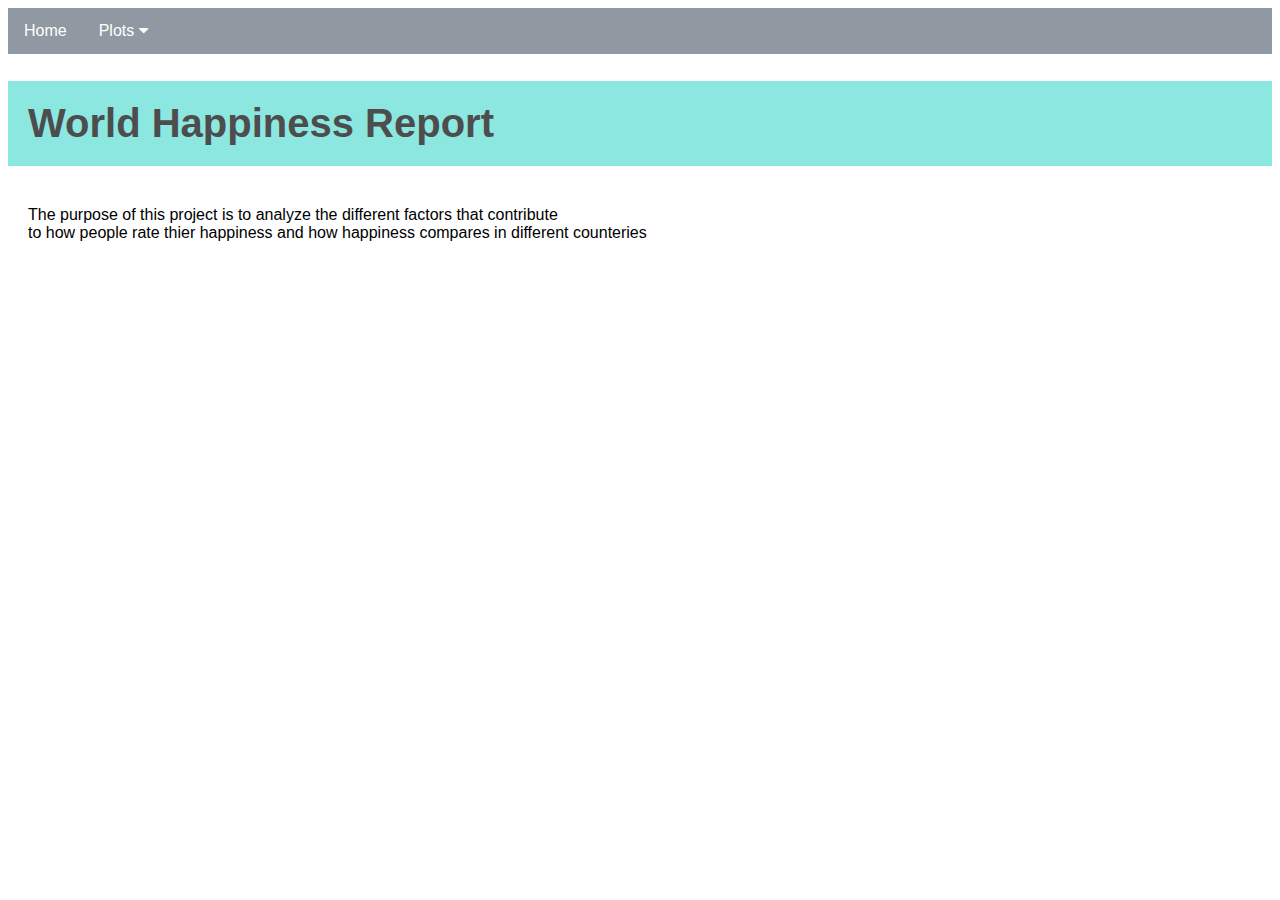
==== Project_2- 2/index.html @ 651f3692 "Add files via upload" ====
<!DOCTYPE html>
<html lang="en">

<!navigation bar> 
<meta name="viewport" content="width=device-width, initial-scale=1">
<link rel="stylesheet" href="https://cdnjs.cloudflare.com/ajax/libs/font-awesome/4.7.0/css/font-awesome.min.css">
<style>
.navbar {
  overflow: hidden;
  background-color:rgb(144, 153, 161);
  font-family: Arial, Helvetica, sans-serif;
}

.navbar a {
  float: left;
  font-size: 16px;
  color: white;
  text-align: center;
  padding: 14px 16px;
  text-decoration: none;
}

.dropdown {
  float: left;
  overflow: hidden;
}

.dropdown .dropbtn {
  cursor: pointer;
  font-size: 16px;  
  border: none;
  outline: none;
  color: white;
  padding: 14px 16px;
  background-color: inherit;
  font-family: inherit;
  margin: 0;
}

.navbar a:hover, .dropdown:hover .dropbtn, .dropbtn:focus {
  background-color:rgb(139, 231, 224);
}

.dropdown-content {
  display: none;
  position: absolute;
  background-color: #f9f9f9;
  min-width: 160px;
  box-shadow: 0px 8px 16px 0px rgba(0,0,0,0.2);
  z-index: 1;
}

.dropdown-content a {
  float: none;
  color: black;
  padding: 12px 16px;
  text-decoration: none;
  display: block;
  text-align: left;
}

.dropdown-content a:hover {
  background-color: #ddd;
}

.show {
  display: block;
}
</style>
</head>
<body>

<div class="navbar">
        <a href="index.html">Home</a>
        <div class="dropdown">
        <button class="dropbtn" onclick="myFunction()">Plots
          <i class="fa fa-caret-down"></i>
        </button>
        <div class="dropdown-content" id="myDropdown">
          <a href="max_temp.html">plot 1</a>
          <a href="humidity.html">plot 2</a>
          <a href="cloudiness.html">plot 3</a>
        </div>
        </div> 
</div>

<script>
/* When the user clicks on the button, 
toggle between hiding and showing the dropdown content */
function myFunction() {
  document.getElementById("myDropdown").classList.toggle("show");
}

// Close the dropdown if the user clicks outside of it
window.onclick = function(e) {
  if (!e.target.matches('.dropbtn')) {
  var myDropdown = document.getElementById("myDropdown");
    if (myDropdown.classList.contains('show')) {
      myDropdown.classList.remove('show');
    }
  }
}
</script>
      <style>
        nav { 
            font-family: Arial, Helvetica, sans-serif;
            background-color: rgb(201, 202, 202);  
        }
      </style>
 
      <head>
    <meta charset="utf-8">
    <title> World Happiness Report </title>
  </head>
  <body>
      <style>
        h1 { 
            background-color: rgb(139, 231, 224);
            font-size: 40px;
            font-family: Arial, Helvetica, sans-serif;
            color:rgb(77, 77, 77);
            margin-bottom: 20px;
            padding: 20px;
            
        }
      </style>
    <h1>World Happiness Report</h1>
      <style>
        p {
          font-family: Arial, Helvetica, sans-serif;
          padding: 20px;
        }
      </style>





<!description of project> 

<p> The purpose of this project is to analyze the different factors that contribute <br> to how people rate thier happiness and how happiness compares in different counteries </p></p>
   
   

<style>
    p {  padding: 20px;
   
    }
</style>
<script src="https://d3js.org/d3.v6.min.js"></script>
<script src="/static/js/app.js"></script>
</body>

</html>











   
</body>
</html>
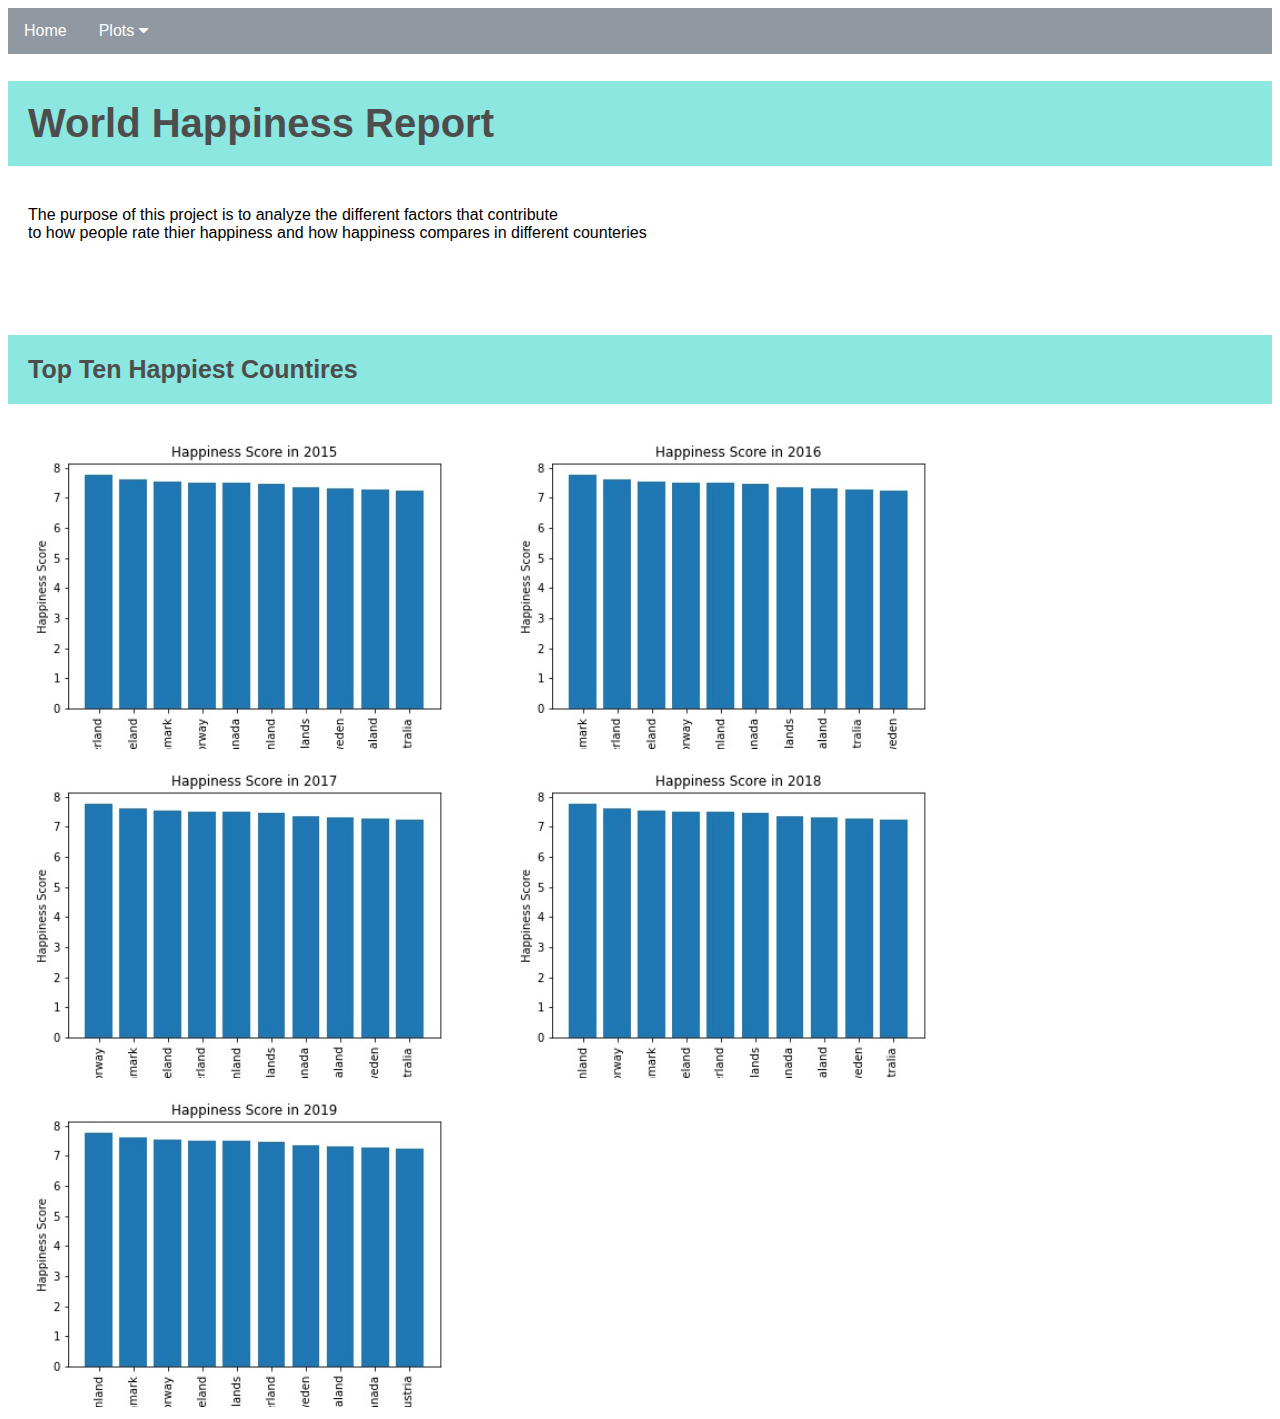
==== commit d149cd45: "html update" ====
--- a/Project_2- 2/index.html
+++ b/Project_2- 2/index.html
@@ -77,9 +77,9 @@
           <i class="fa fa-caret-down"></i>
         </button>
         <div class="dropdown-content" id="myDropdown">
-          <a href="max_temp.html">plot 1</a>
-          <a href="humidity.html">plot 2</a>
-          <a href="cloudiness.html">plot 3</a>
+          
+          <a href="DCC/idklol/index.html" target="_blank">Choropleth Map</a>
+
         </div>
         </div> 
 </div>
@@ -139,8 +139,7 @@
 <!description of project> 
 
 <p> The purpose of this project is to analyze the different factors that contribute <br> to how people rate thier happiness and how happiness compares in different counteries </p></p>
-   
-   
+
 
 <style>
     p {  padding: 20px;
@@ -153,10 +152,13 @@
 
 </html>
 
+<h1 style="font-size:25px;">Top Ten Happiest Countires</h1>
 
-
-
-
+<img src="2015.jpg" alt="2015" width="480" height="325">
+<img src="2016.jpg" alt="2016" width="480" height="325">
+<img src="2017.jpg" alt="2017" width="480" height="325">
+<img src="2018.jpg" alt="2018" width="480" height="325">
+<img src="2019.jpg" alt="2019" width="480" height="325">
 
 
 
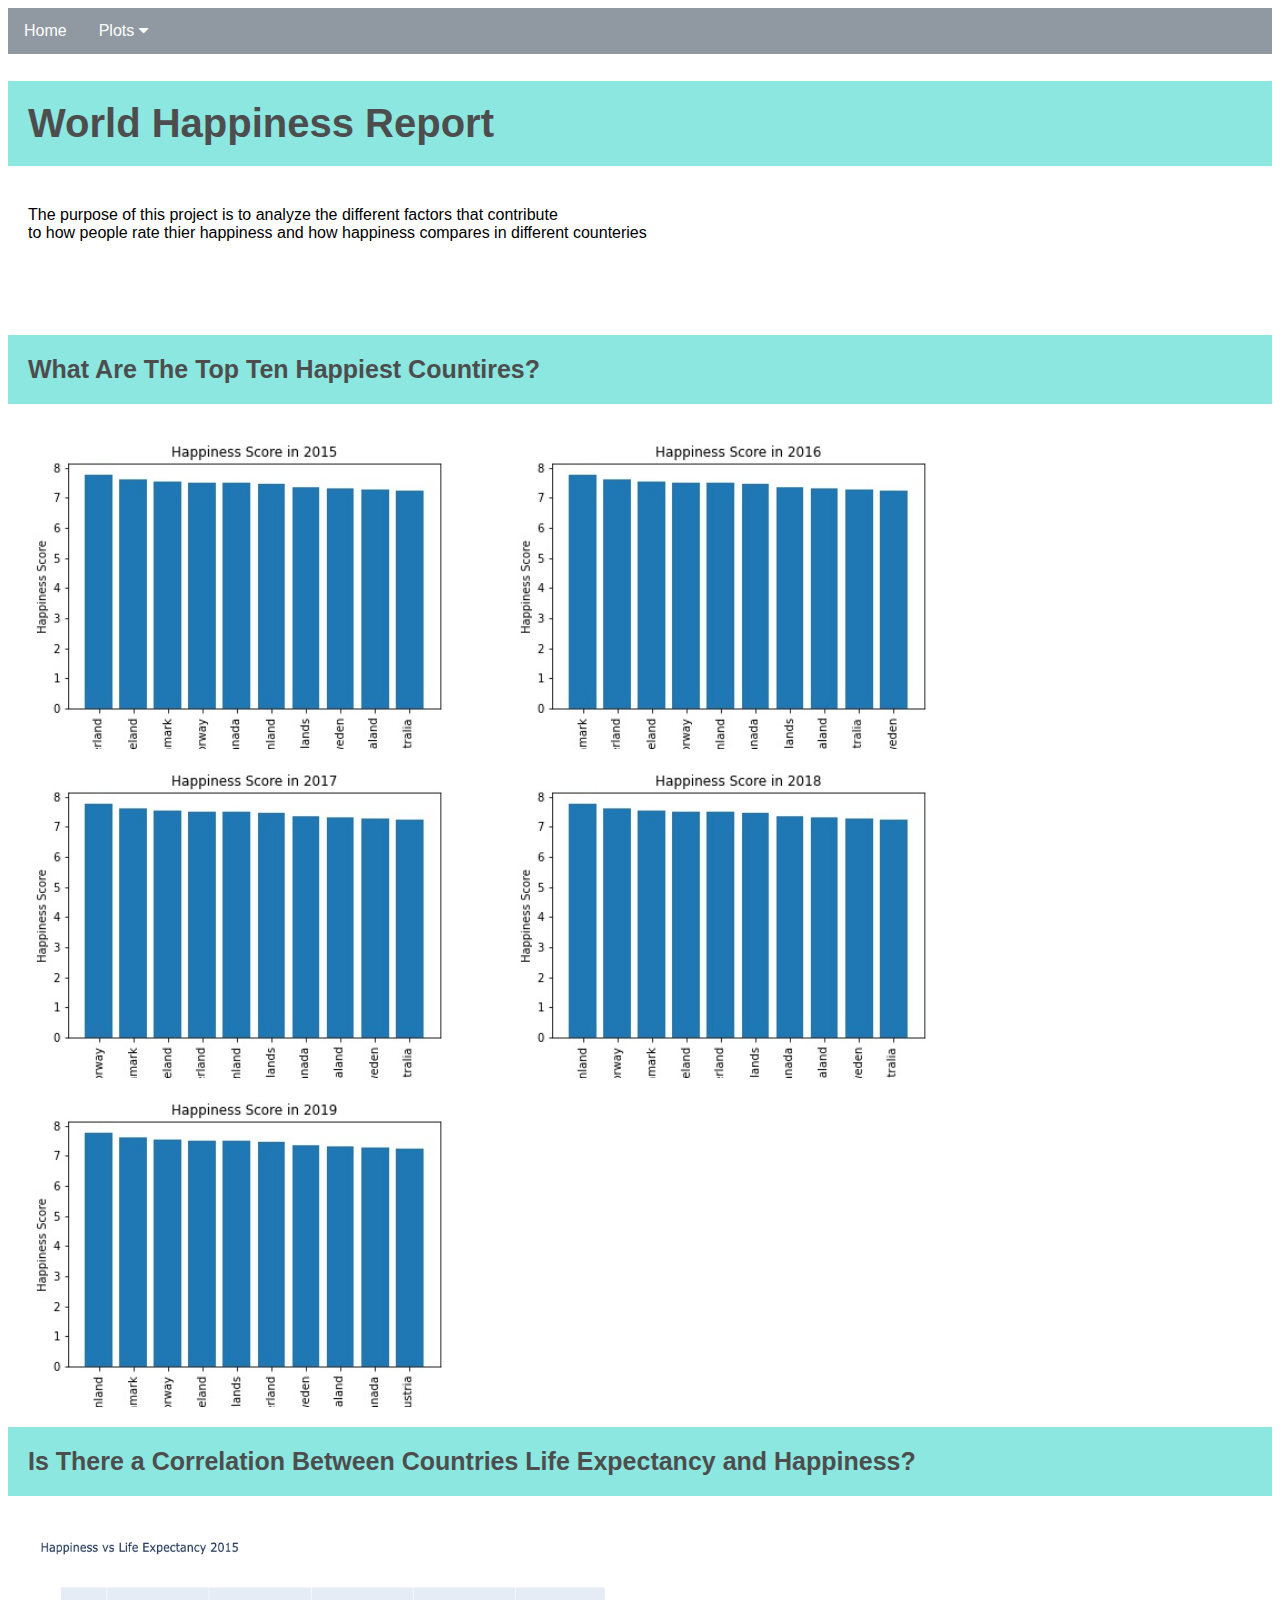
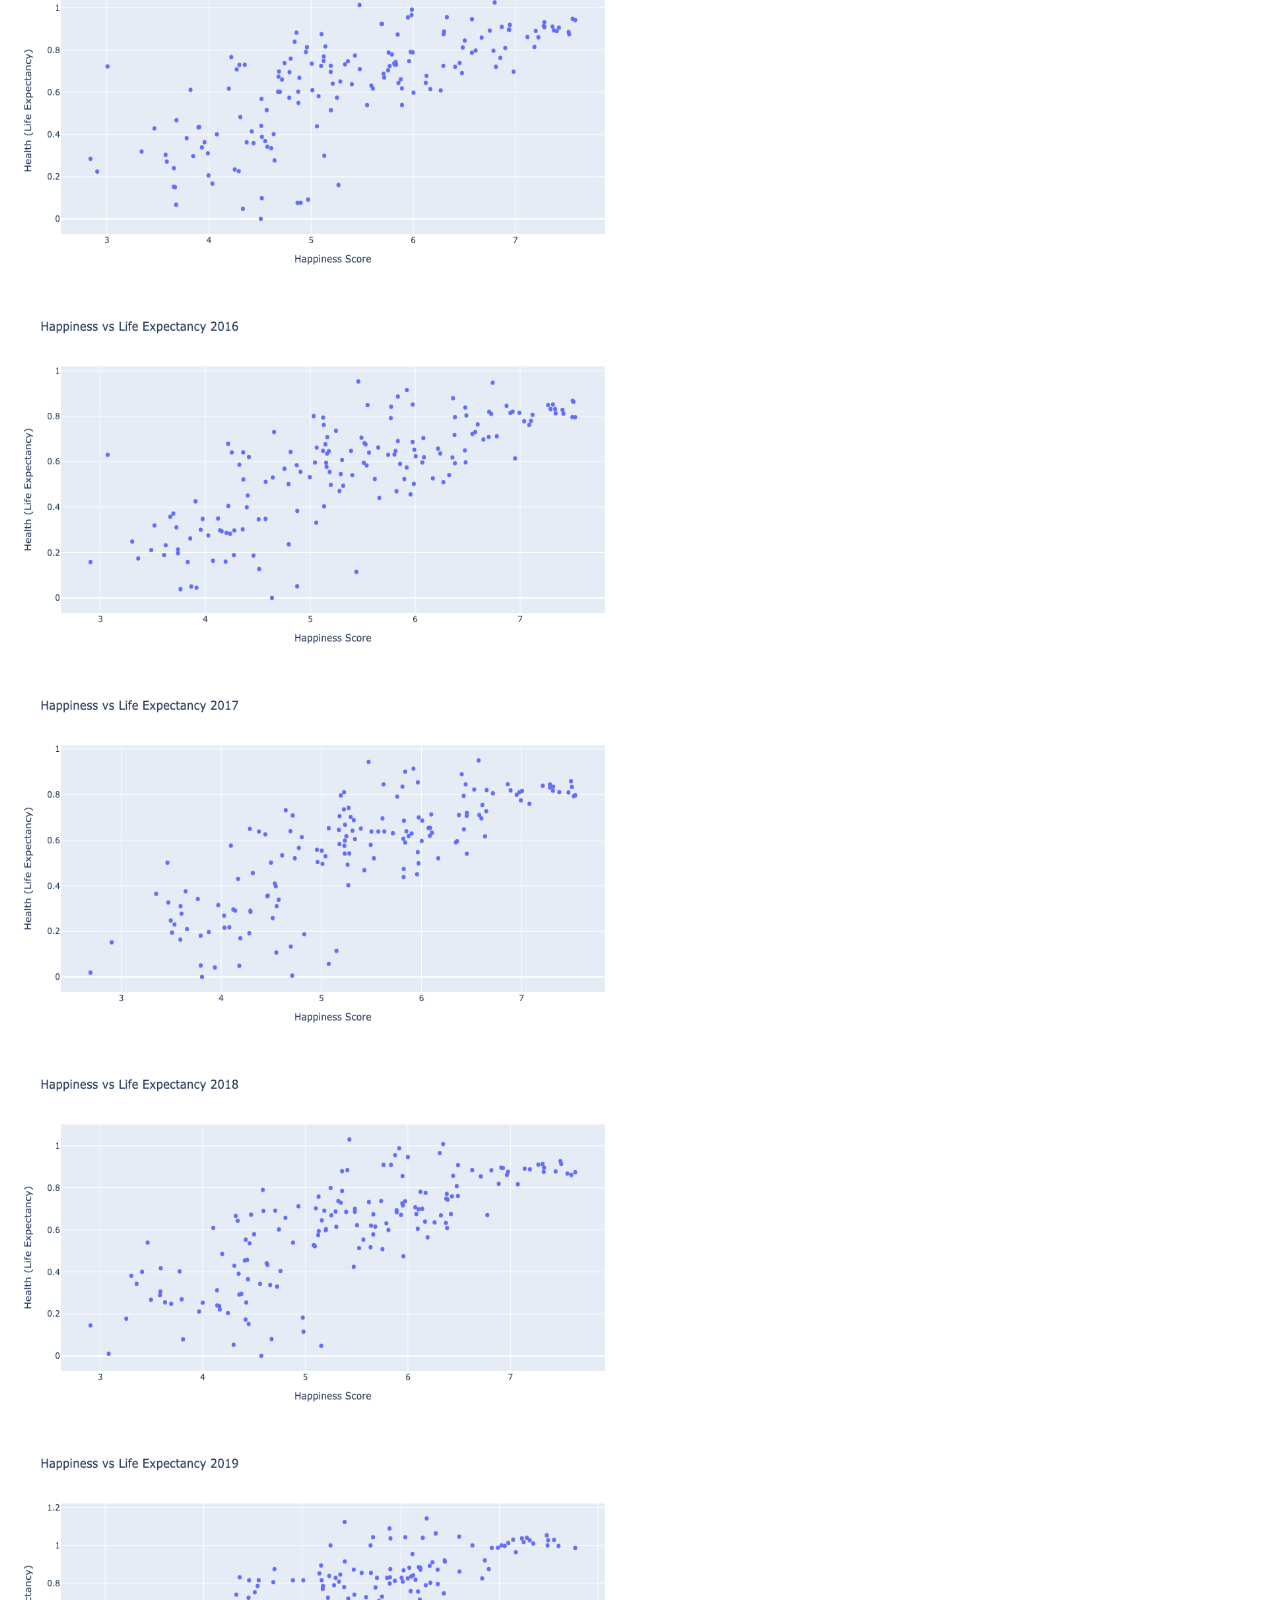
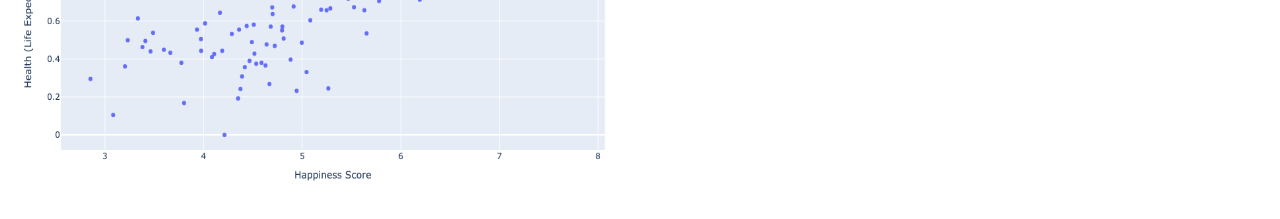
==== commit 0b1bd240: "update html" ====
--- a/Project_2- 2/index.html
+++ b/Project_2- 2/index.html
@@ -152,7 +152,7 @@
 
 </html>
 
-<h1 style="font-size:25px;">Top Ten Happiest Countires</h1>
+<h1 style="font-size:25px;">What Are The Top Ten Happiest Countires?</h1>
 
 <img src="2015.jpg" alt="2015" width="480" height="325">
 <img src="2016.jpg" alt="2016" width="480" height="325">
@@ -160,8 +160,13 @@
 <img src="2018.jpg" alt="2018" width="480" height="325">
 <img src="2019.jpg" alt="2019" width="480" height="325">
 
+<h1 style="font-size:25px;">Is There a Correlation Between Countries Life Expectancy and Happiness?</h1>
 
-
+<img src="scatter2015.png" alt="2015" width="650" height="375">
+<img src="scatter2016.png" alt="2016" width="650" height="375">
+<img src="scatter2017.png" alt="2017" width="650" height="375">
+<img src="scatter2018.png" alt="2018" width="650" height="375">
+<img src="scatter2019.png" alt="2019" width="650" height="375">
 
 
 
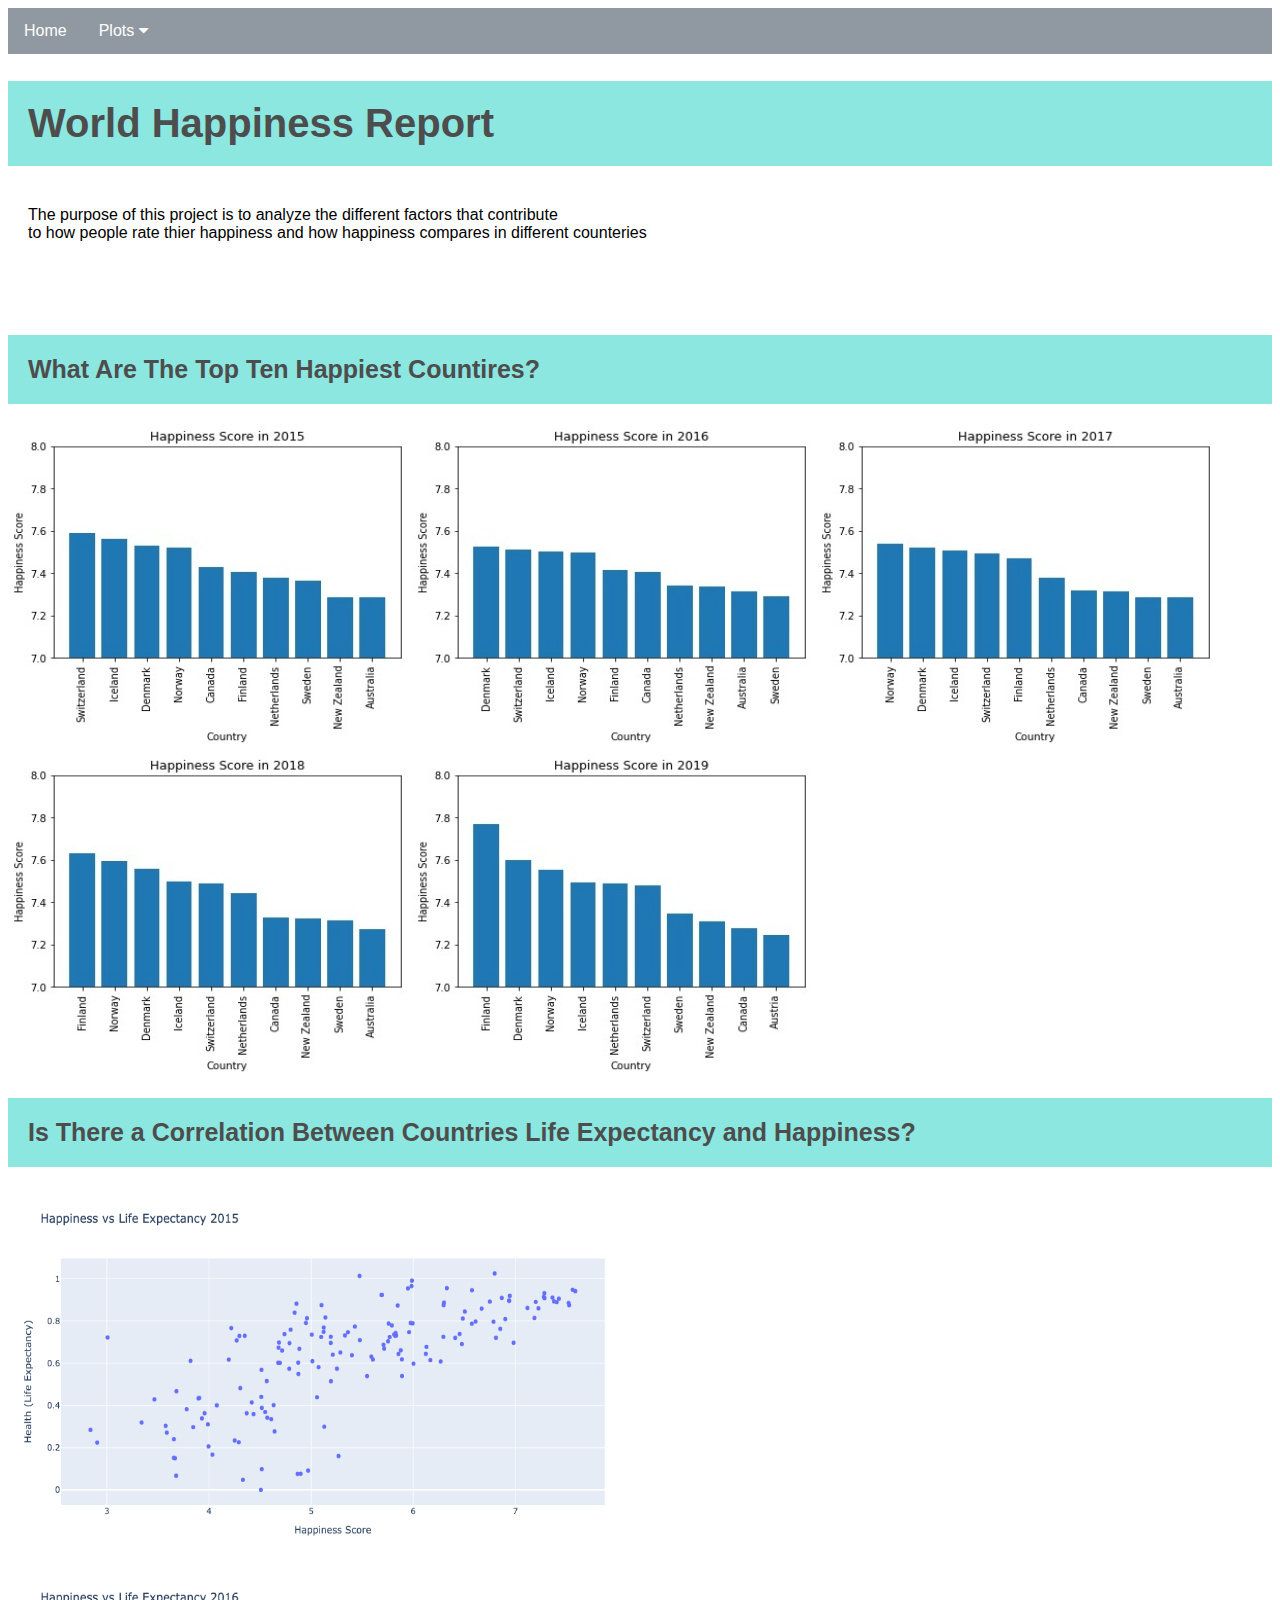
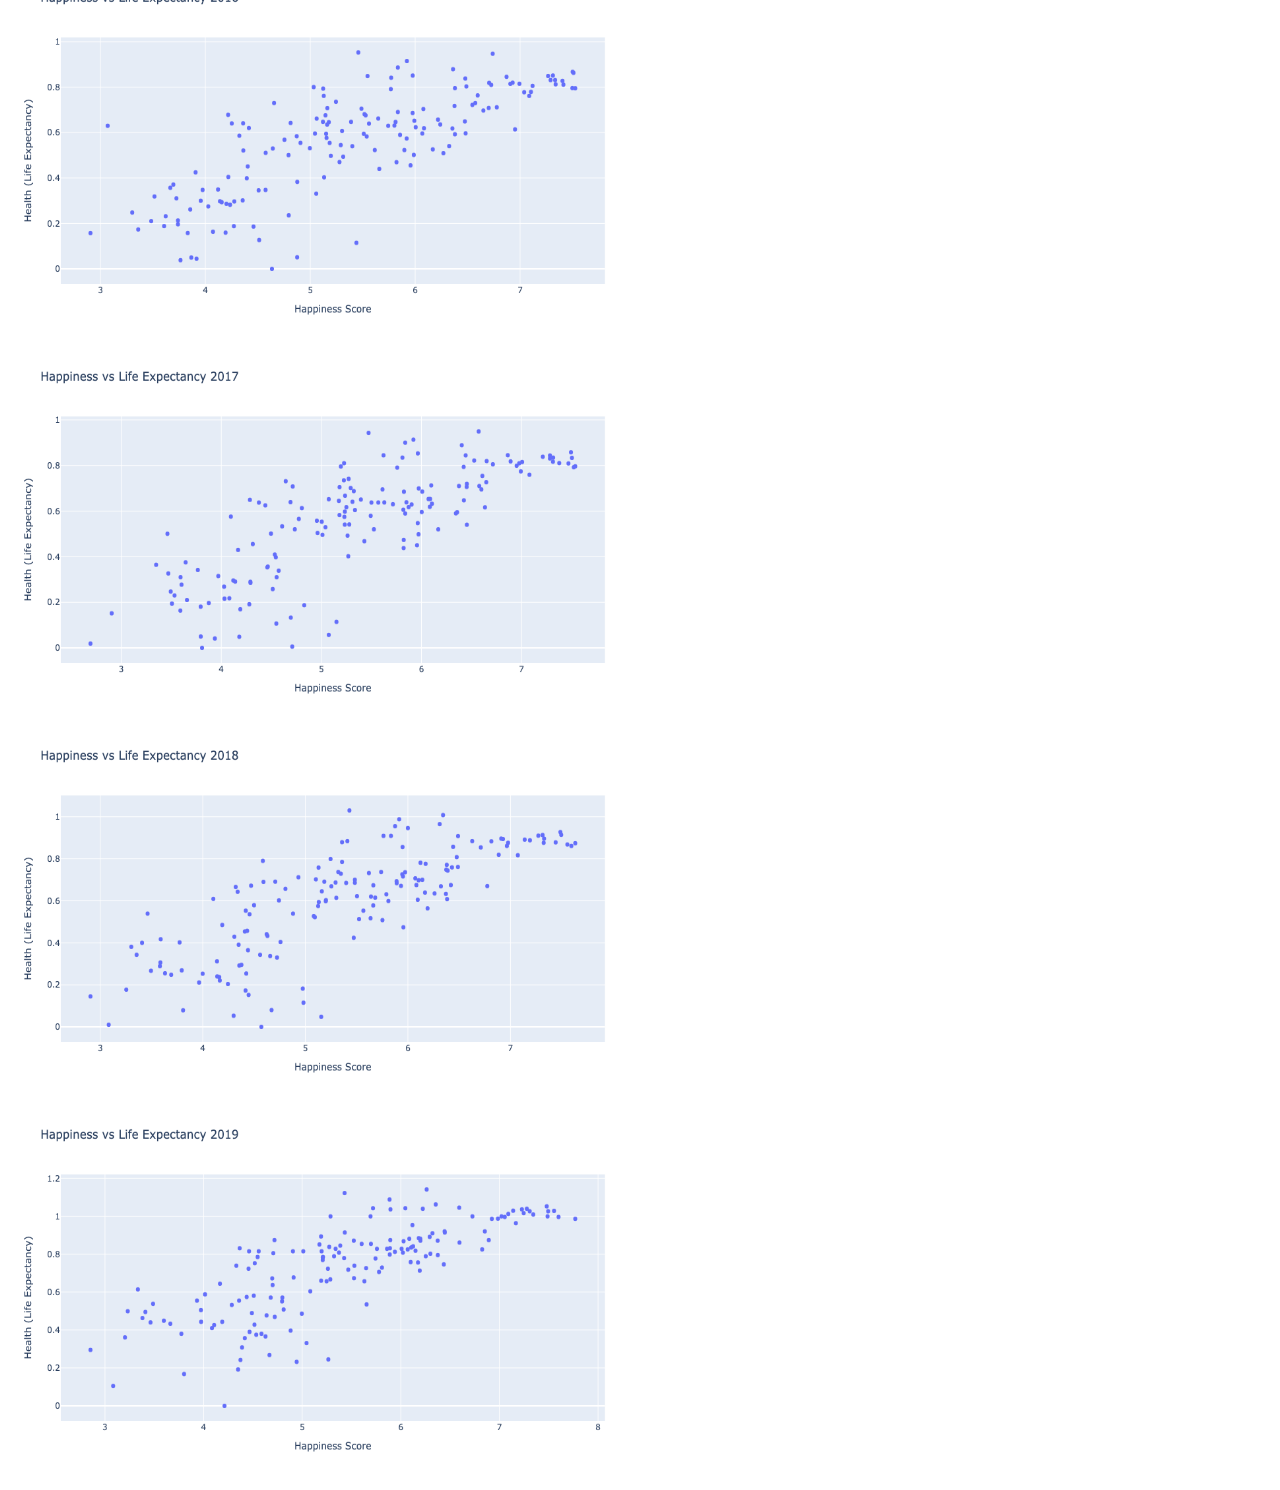
==== commit 3c7f64c6: "final" ====
--- a/Project_2- 2/index.html
+++ b/Project_2- 2/index.html
@@ -154,11 +154,11 @@
 
 <h1 style="font-size:25px;">What Are The Top Ten Happiest Countires?</h1>
 
-<img src="2015.jpg" alt="2015" width="480" height="325">
-<img src="2016.jpg" alt="2016" width="480" height="325">
-<img src="2017.jpg" alt="2017" width="480" height="325">
-<img src="2018.jpg" alt="2018" width="480" height="325">
-<img src="2019.jpg" alt="2019" width="480" height="325">
+<img src="2015.jpg" alt="2015" width="400" height="325">
+<img src="2016.jpg" alt="2016" width="400" height="325">
+<img src="2017.jpg" alt="2017" width="400" height="325">
+<img src="2018.jpg" alt="2018" width="400" height="325">
+<img src="2019.jpg" alt="2019" width="400" height="325">
 
 <h1 style="font-size:25px;">Is There a Correlation Between Countries Life Expectancy and Happiness?</h1>
 
